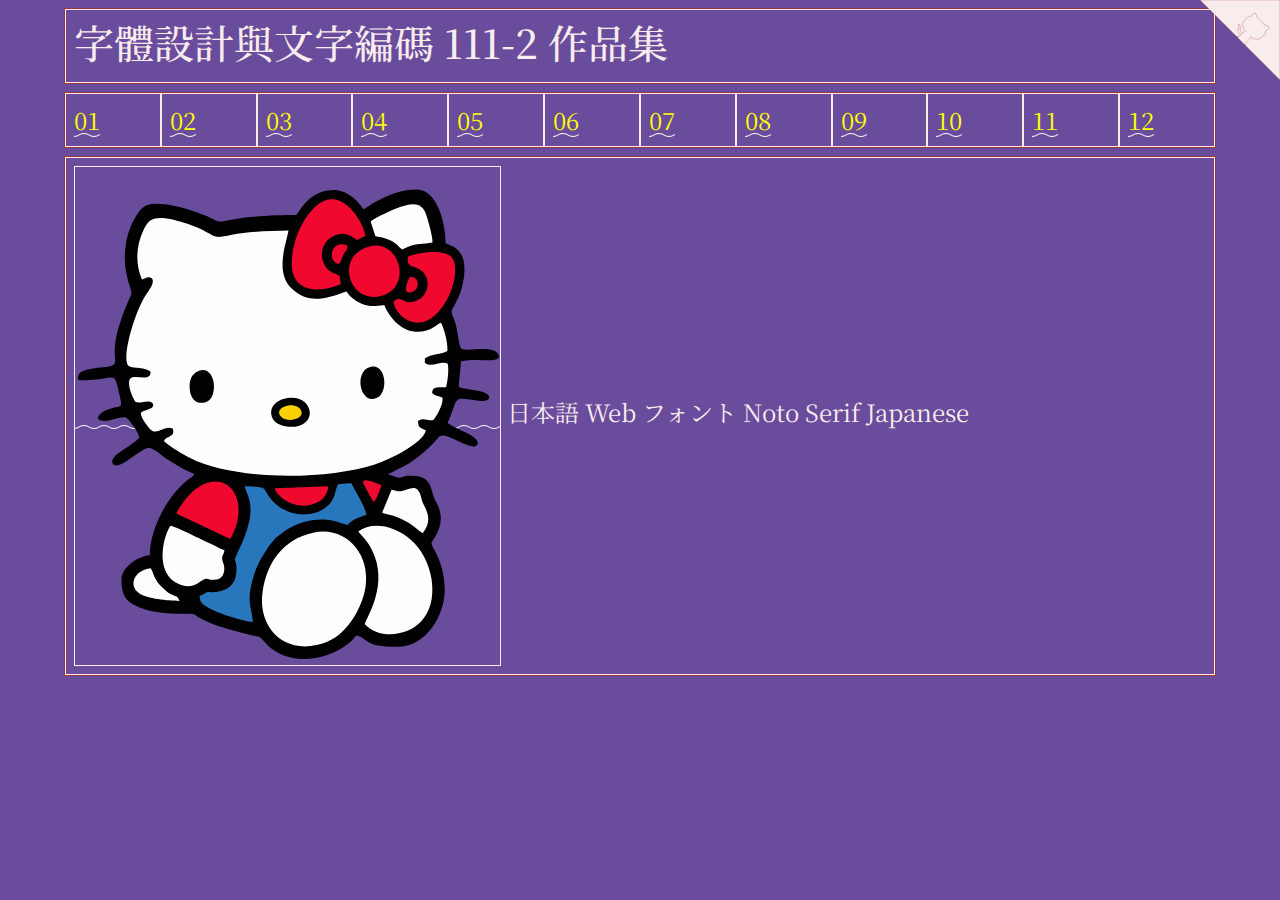
==== hw00/index.html @ e81ec560 "Add files via upload" ====
<!doctype html>
<html lang="zh-Hant-TW">
<head>
<!-- Required meta tags -->
<meta charset="utf-8">
<meta name="viewport" content="width=device-width, initial-scale=1">
<title>作品集 Portfolio</title>
<!-- Bootstrap CSS -->
<link href="https://cdn.jsdelivr.net/npm/bootstrap@5.1.0/dist/css/bootstrap.min.css" rel="stylesheet">
<style type="text/css">

  @import url('https://fonts.googleapis.com/css2?family=Noto+Serif+JP:wght@200&display=swap');

  body {
    background-color: rgb(106, 76, 156); /* #6A4C9C */
    color: rgb(106, 76, 156);
    font-family: 'Noto Serif JP', serif;
  }

  .container-fluid {
    width:  90%;
  }

  .hw12 {
    border: 1px solid rgb(159, 53, 58);
    margin-top: 8px;
    margin-bottom: 8px;
  }

  .twenty {
    border: 1px solid #f9eced;
    color: #f9eced;
    padding: 8px;
    font-size: 18pt;
  }

  .twenty a {
    color:  yellow;
  }

  .twenty a:hover {
    color: #f9eced;
    font-size:  16pt;
  }

  svg {
    border: 2px solid rgb(159, 53, 58);
  }

  path {
    pointer-events: all;
    fill: #f9eced;
    stroke: rgb(159, 53, 58);
    stroke-opacity: 0.95;
    stroke-width: 1px;
  }

  .active circle {
    stroke: #f9eced;
    stroke-width: 2px;
  }

  svg g text {
    fill: rgba(255, 255, 255, 0.95);
    background-color: rgba(255, 255, 0, 0.1);
    text-shadow: 0 0 16px #FF0000, 0 0 16px #000000;
    font-size: 24pt;
    text-anchor: middle;
  }

  .twenty:hover {
      box-shadow: 0 0 5px 3px #f9eced;
      color: cyan; 
      text-shadow: 0 0 6px #FFFFFF, 0 0 6px #000000;
  }

  img:hover {
      box-shadow: 0 0 1px 1px #f9eced;
      animation-name: happy;
      animation-duration: 0.5s;
      animation-iteration-count: infinite;
  }

  @keyframes happy {
      0% {
          transform: translateY(0px);
      }

      25% {
          transform: translateY(-15px);
      }

      50% {
          transform: translateY(0px);
      }

      75% {
          transform: translateY(-5px);
      }

      100% {
          transform: translateY(0px);
      }
  }

  img.withborder {
    border: 1px solid #f9eced;
  }

/* 揮手 */
.github-corner:hover 
.octo-arm {
  animation: octocat-wave 560ms ease-in-out
}
@keyframes octocat-wave {
  0%,100% {
    transform:rotate(0)
  }
  20%,60% {
    transform:rotate(-25deg)
  }
  40%,80% {
    transform:rotate(10deg)
  }
}
@media (max-width:500px) {
  .github-corner:hover 
  .octo-arm {
    animation:none
  }

  .github-corner 
  .octo-arm {
    animation: octocat-wave 560ms ease-in-out
  }
}

  /* 波浪 */
  a {
    color:#f30;
    text-decoration: none; 
    background: url("data:image/svg+xml,%3Csvg xmlns='http://www.w3.org/2000/svg' viewBox='0 0 20 4'%3E%3Cpath fill='none' stroke='%23fff' d='M0 3.5c5 0 5-3 10-3s5 3 10 3 5-3 10-3 5 3 10 3'/%3E%3C/svg%3E") repeat-x 0 100%; 
    background-size:20px auto; 
    animation: waveMove 1s infinite linear;
  }

  a:hover {
    color:#f30;
    text-decoration: none;
    background: none;
    animation: none;
    text-decoration: underline;
    padding:2px 0;
  }
  @keyframes waveMove {
    from { background-position:0 100%; }
    to { background-position:20px 100%; }
  }
  /* 波浪 */
</style>

</head>
<body>
<!-- https://alexlenail.me/NN-SVG/about.html -->
<!--                        你的帳號 -->
<a href="https://github.com/tjhsieh/ct2023s/" class="github-corner" aria-label="View source on Github">
  <svg width="80" height="80" viewBox="0 0 250 250" style="fill:#f9eced; color:#fff; position: absolute; top: 0; border: 0; right: 0;" aria-hidden="true">
    <path d="M0,0 L115,115 L130,115 L142,142 L250,250 L250,0 Z"></path>
    <path d="M128.3,109.0 C113.8,99.7 119.0,89.6 119.0,89.6 C122.0,82.7 120.5,78.6 120.5,78.6 C119.2,72.0 123.4,76.3 123.4,76.3 C127.3,80.9 125.5,87.3 125.5,87.3 C122.9,97.6 130.6,101.9 134.4,103.2" fill="#f9eced" stroke="#6A4C9C" style="transform-origin: 130px 106px;" class="octo-arm"></path>
    <path d="M115.0,115.0 C114.9,115.1 118.7,116.5 119.8,115.4 L133.7,101.6 C136.9,99.2 139.9,98.4 142.2,98.6 C133.8,88.0 127.5,74.4 143.8,58.0 C148.5,53.4 154.0,51.2 159.7,51.0 C160.3,49.4 163.2,43.6 171.4,40.1 C171.4,40.1 176.1,42.5 178.8,56.2 C183.1,58.6 187.2,61.8 190.9,65.4 C194.5,69.0 197.7,73.2 200.1,77.6 C213.8,80.2 216.3,84.9 216.3,84.9 C212.7,93.1 206.9,96.0 205.4,96.6 C205.1,102.4 203.0,107.8 198.3,112.5 C181.9,128.9 168.3,122.5 157.7,114.1 C157.9,116.9 156.7,120.9 152.7,124.9 L141.0,136.5 C139.8,137.7 141.6,141.9 141.8,141.8 Z" fill="#f9eced" stroke="#6A4C9C" class="octo-body"></path>
  </svg>
</a>

<div class="container-fluid">
  <!-- ---------------------------------------------- -->
  <div class="row hw12">
    <div class="col-md-12 twenty">
      <h1>字體設計與文字編碼 111-2 作品集</h1>
    </div>
  </div>

  <!-- ---------------------------------------------- -->
  <div class="row hw12">
    <div class="col twenty"><a href="../hw01/index.html">01</a></div>
    <div class="col twenty"><a href="../hw02/index.html">02</a></div>
    <div class="col twenty"><a href="../hw03/index.html">03</a></div>
    <div class="col twenty"><a href="../hw04/index.html">04</a></div>
    <div class="col twenty"><a href="../hw05/index.html">05</a></div>
    <div class="col twenty"><a href="../hw06/index.html">06</a></div>

    <div class="col twenty"><a href="../hw07/index.html">07</a></div>
    <div class="col twenty"><a href="../hw08/index.html">08</a></div>
    <div class="col twenty"><a href="../hw09/index.html">09</a></div>
    <div class="col twenty"><a href="../hw10/index.html">10</a></div>
    <div class="col twenty"><a href="../hw11/index.html">11</a></div>
    <div class="col twenty"><a href="../hw12/index.html">12</a></div>
  </div>

  <!-- ---------------------------------------------- -->
  <div class="row hw12">
    <div class="col-md-12 twenty">
      <a href="https://github.com/tjhsieh/ct2023s/"><img class="withborder" src="./image.svg" height="500"></a>

      日本語 Web フォント Noto Serif Japanese

    </div>
  </div>

  <!-- ------------------------------------------------>

</body>
</html>
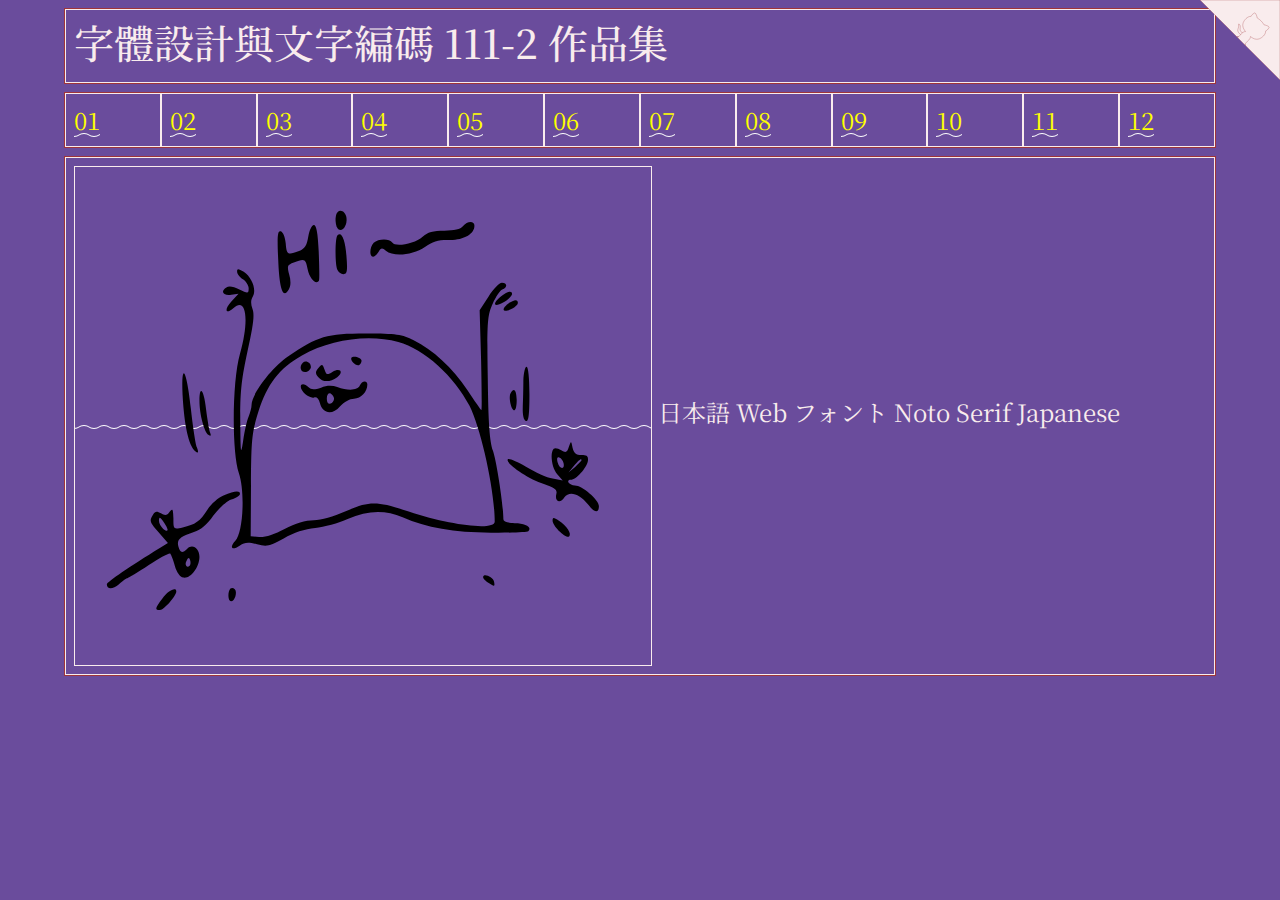
==== commit 83e9214f: "add hw11 (part of hw05 and hw00)" ====
--- a/hw00/index.html
+++ b/hw00/index.html
@@ -163,7 +163,7 @@
 <body>
 <!-- https://alexlenail.me/NN-SVG/about.html -->
 <!--                        你的帳號 -->
-<a href="https://github.com/tjhsieh/ct2023s/" class="github-corner" aria-label="View source on Github">
+<a href="https://github.com/zoezou9/ct2023s/" class="github-corner" aria-label="View source on Github">
   <svg width="80" height="80" viewBox="0 0 250 250" style="fill:#f9eced; color:#fff; position: absolute; top: 0; border: 0; right: 0;" aria-hidden="true">
     <path d="M0,0 L115,115 L130,115 L142,142 L250,250 L250,0 Z"></path>
     <path d="M128.3,109.0 C113.8,99.7 119.0,89.6 119.0,89.6 C122.0,82.7 120.5,78.6 120.5,78.6 C119.2,72.0 123.4,76.3 123.4,76.3 C127.3,80.9 125.5,87.3 125.5,87.3 C122.9,97.6 130.6,101.9 134.4,103.2" fill="#f9eced" stroke="#6A4C9C" style="transform-origin: 130px 106px;" class="octo-arm"></path>
